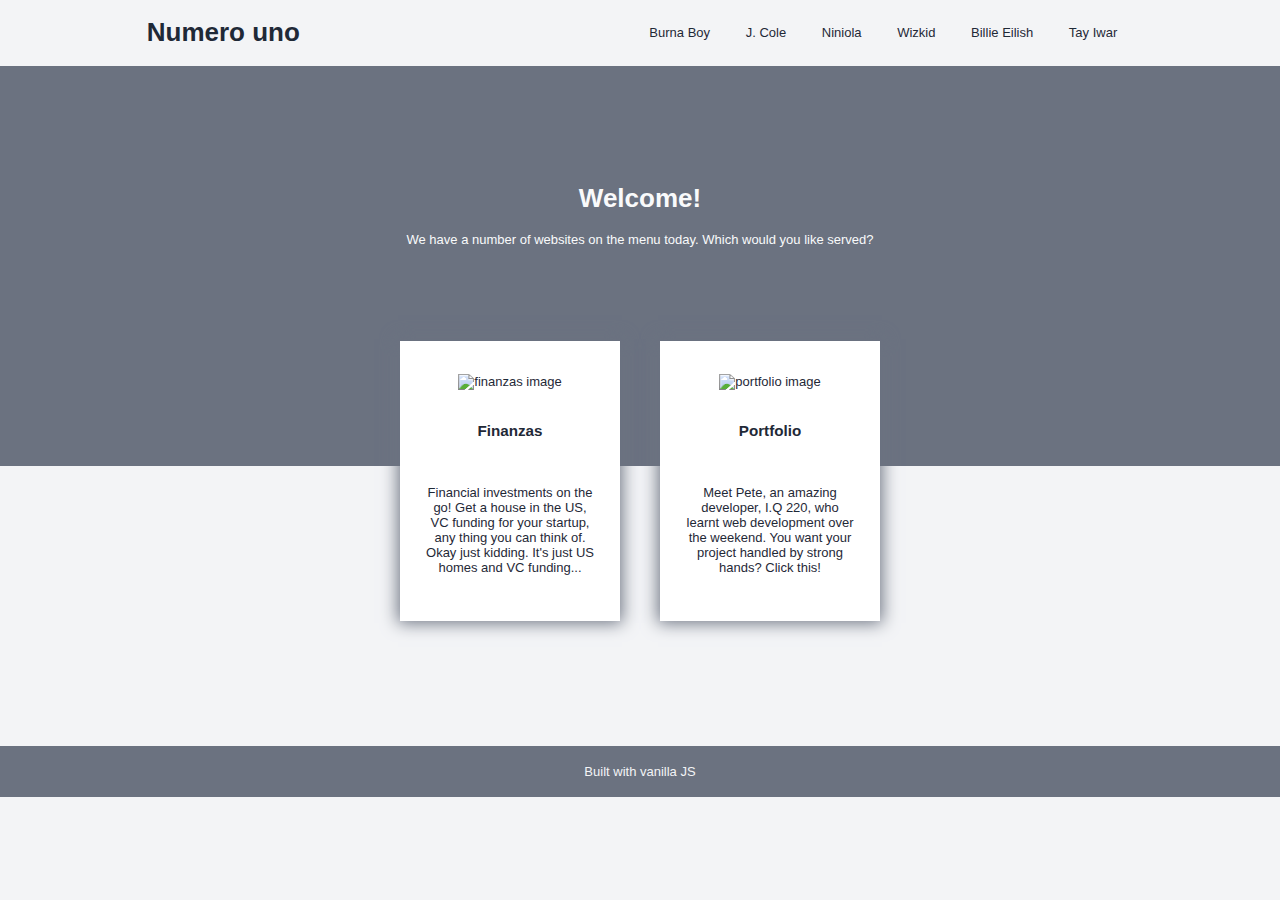
==== index.html @ 284f46f9 "added an icon to the title bar" ====
<!DOCTYPE html>
<html>
    <head>
        <meta charset="utf-8">
        <title>Welcome</title>
        <link rel="stylesheet" href="style.css">
        <link rel="shortcut icon" href="img/avatar.ico" type="image/x-icon">
        <script src="script.js"></script>
    </head>
    <body>
        <div id="rootPageLayout">
            <nav>
                <h1>Numero uno</h1>
                <div id="navbarActions">
                    <ul>
                        <li>Burna Boy</li>
                        <li>J. Cole</li>
                        <li>Niniola</li>
                        <li>Wizkid</li>
                        <li>Billie Eilish</li>
                        <li>Tay Iwar</li>
                    </ul>
                </div>
            </nav>
            <div id="welcomeBanner">
                <div id="welcomeText">
                    <h1>Welcome!</h1>
                    <p>We have a number of websites on the menu today. Which would you like served?</p>
                </div>
            </div>
            <div id="websiteList">
                <a href="SITES/finanzas/home_details.html">
                    <div id="finanzasWebsite" class="websiteCard">
                        <img alt="finanzas image">
                        <h3>Finanzas</h3>
                        <p>Financial investments on the go! Get a house in the US, VC funding for your startup, any thing you can think of. Okay just kidding. It's just US homes and VC funding...</p>
                    </div>
                </a>
                <a href="SITES/portfolio/index.html">
                    <div id="portfolioWebsite" class="websiteCard">
                        <img alt="portfolio image">
                        <h3>Portfolio</h3>
                        <p>Meet Pete, an amazing developer, I.Q 220, who learnt web development over the weekend. You want your project handled by strong hands? Click this!</p>
                    </div>
                </a>
            </div>
        </div>
        <footer>
            <p>Built with vanilla JS</p>
        </footer>
    </body>
</html>
---- style.css ----
* {
    box-sizing: border-box;
}

a {
    color: inherit;
    text-decoration: none;
}

a:active {
    color: inherit;
    text-decoration: none;
}

a:after {
    color: inherit;
    text-decoration: none;
}

a:link {
    color: inherit;
    text-decoration: none;
}

a:visited {
    color: inherit;
    text-decoration: none;
}

body {
    font-size: small;
    font-family: -apple-system, BlinkMacSystemFont, 'Segoe UI', Roboto, Oxygen, Ubuntu, Cantarell, 'Open Sans', 'Helvetica Neue', sans-serif;
    margin: 0;
    color: #1F2937;
    background-color: #F3F4F6;
}

footer {
    background-color: #6B7280;
    color: #F3F4F6;
    text-align: center;
    padding-top: 5px;
    padding-bottom: 5px;
}

li {
    display: inline-block;
    padding: 0 16px;
}

nav {
    display: flex;
    flex-direction: row;
    justify-content: space-around;
    margin: 0;
}

#navbarActions {
    margin: auto 0;
}

ul {
    list-style-type: none;
}

.websiteCard {
    background-color: white;
    width: 220px;
    min-height: 280px;
    margin: 0 20px;
    display: flex;
    flex-direction: column;
    justify-content: space-around;
    align-items: center;
    padding: 24px;
    text-align: center;
    box-shadow: 0 0 16px 2px #6B7280;
}

#websiteList {
    display: flex;
    flex-direction: row;
    justify-content: center;
    position: relative;
    bottom: 125px;
}

#welcomeBanner {
    background-color: #6B7280;
    height: 400px;
    text-align: center;
    color: #F9FAFB;
}

#welcomeText {
   padding: 100px;
}

@media(max-device-width: 592px)  {

    body {
        display: flex;
        flex-direction: column;
        font-size: x-large;
    }

    .websiteCard {
        width: 70%;
        height: 800px;
        margin: auto;
        margin-top: 40px;
        margin-bottom: 40px;
    }

    #websiteList {
        flex-direction: column;
        margin: auto;
        position: relative;
        bottom: 200px;
    }

    #welcomeBanner {
        height: 800px;
        display: flex;
        flex-direction: column;
        align-items: center;
        justify-content: center;
    }
}
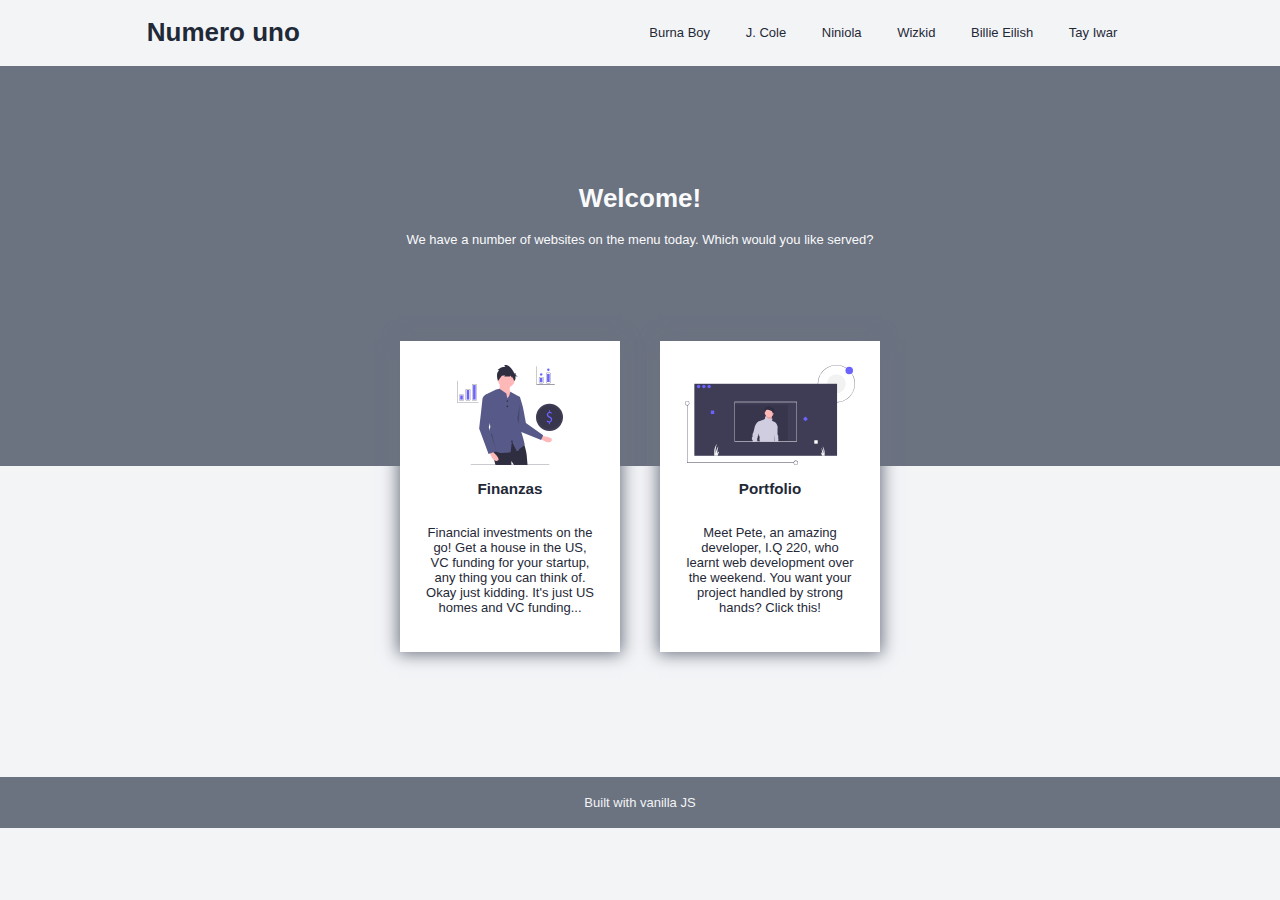
==== commit 13149470: "adjusted the card image" ====
--- a/index.html
+++ b/index.html
@@ -31,14 +31,14 @@
             <div id="websiteList">
                 <a href="SITES/finanzas/home_details.html">
                     <div id="finanzasWebsite" class="websiteCard">
-                        <img alt="finanzas image">
+                        <img class="cardImage" alt="finanzas image" src="img/invest.svg">
                         <h3>Finanzas</h3>
                         <p>Financial investments on the go! Get a house in the US, VC funding for your startup, any thing you can think of. Okay just kidding. It's just US homes and VC funding...</p>
                     </div>
                 </a>
                 <a href="SITES/portfolio/index.html">
                     <div id="portfolioWebsite" class="websiteCard">
-                        <img alt="portfolio image">
+                        <img class="cardImage" alt="portfolio image" src="img/portfolio.svg">
                         <h3>Portfolio</h3>
                         <p>Meet Pete, an amazing developer, I.Q 220, who learnt web development over the weekend. You want your project handled by strong hands? Click this!</p>
                     </div>
--- a/style.css
+++ b/style.css
@@ -33,6 +33,10 @@
     margin: 0;
     color: #1F2937;
     background-color: #F3F4F6;
+}
+
+.cardImage {
+    height: 100px;
 }
 
 footer {
@@ -101,7 +105,19 @@
     body {
         display: flex;
         flex-direction: column;
-        font-size: x-large;
+        font-size: xx-large;
+    }
+
+    .cardImage {
+        height: 300px;
+    }
+
+    footer {
+        display: flex;
+        flex-direction: column;
+        align-items: center;
+        padding-top: 100px;
+        padding-bottom: 100px;
     }
 
     .websiteCard {
@@ -126,4 +142,5 @@
         align-items: center;
         justify-content: center;
     }
+
 }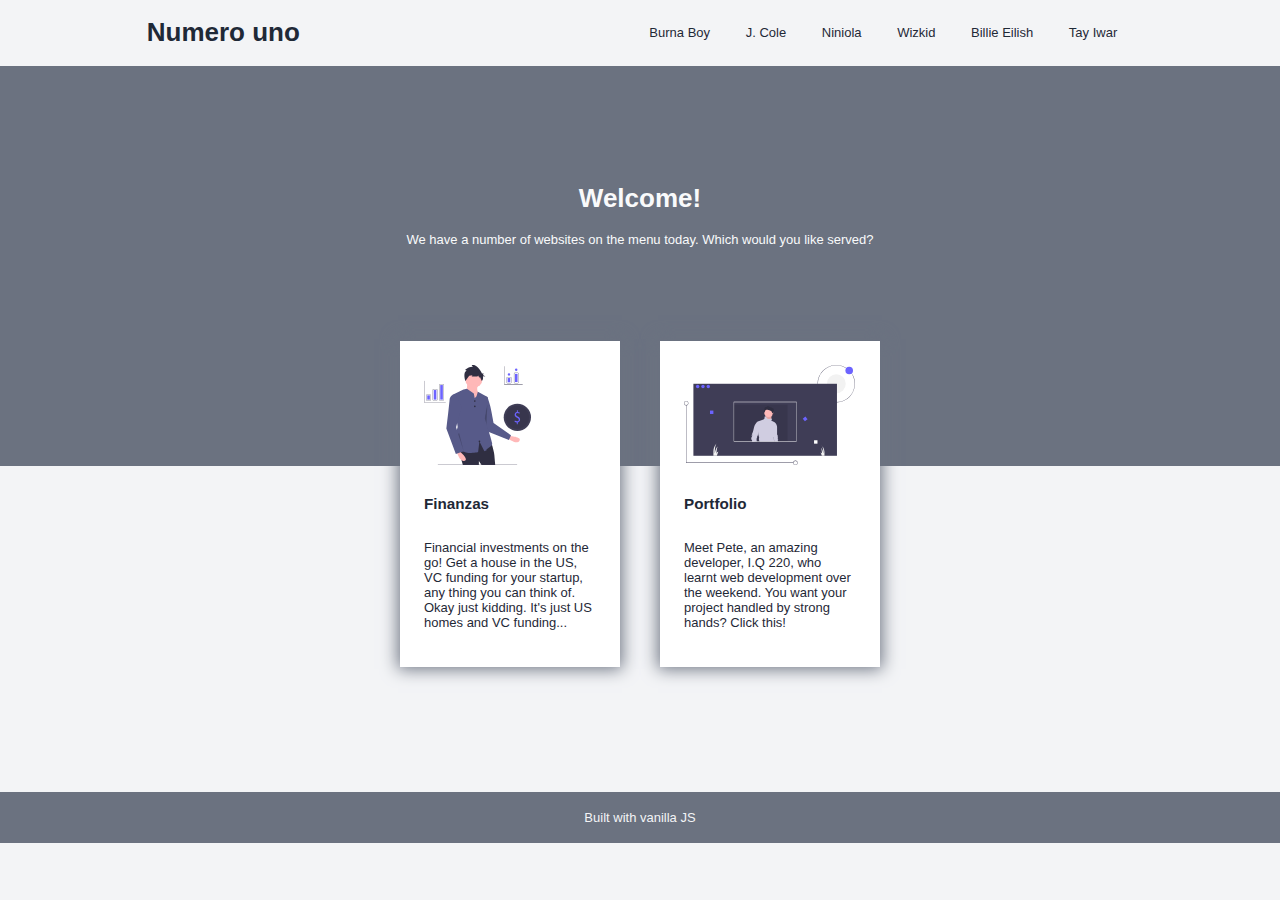
==== commit dd9f23bf: "added a description meta tag for SEO" ====
--- a/index.html
+++ b/index.html
@@ -2,6 +2,7 @@
 <html>
     <head>
         <meta charset="utf-8">
+        <meta name="description" content="Web and mobile app developer">
         <title>Welcome</title>
         <link rel="stylesheet" href="style.css">
         <link rel="shortcut icon" href="img/avatar.ico" type="image/x-icon">
@@ -10,6 +11,7 @@
     <body>
         <div id="rootPageLayout">
             <nav>
+                <button id="openNavButton">&#9766;</button>
                 <h1>Numero uno</h1>
                 <div id="navbarActions">
                     <ul>
@@ -20,6 +22,7 @@
                         <li>Billie Eilish</li>
                         <li>Tay Iwar</li>
                     </ul>
+                    <button id="closeNavButton">&times;</button>
                 </div>
             </nav>
             <div id="welcomeBanner">
@@ -32,6 +35,7 @@
                 <a href="SITES/finanzas/home_details.html">
                     <div id="finanzasWebsite" class="websiteCard">
                         <img class="cardImage" alt="finanzas image" src="img/invest.svg">
+                        <br>
                         <h3>Finanzas</h3>
                         <p>Financial investments on the go! Get a house in the US, VC funding for your startup, any thing you can think of. Okay just kidding. It's just US homes and VC funding...</p>
                     </div>
@@ -39,6 +43,7 @@
                 <a href="SITES/portfolio/index.html">
                     <div id="portfolioWebsite" class="websiteCard">
                         <img class="cardImage" alt="portfolio image" src="img/portfolio.svg">
+                        <br>
                         <h3>Portfolio</h3>
                         <p>Meet Pete, an amazing developer, I.Q 220, who learnt web development over the weekend. You want your project handled by strong hands? Click this!</p>
                     </div>
--- a/style.css
+++ b/style.css
@@ -50,6 +50,7 @@
 li {
     display: inline-block;
     padding: 0 16px;
+    cursor: pointer;
 }
 
 nav {
@@ -61,6 +62,14 @@
 
 #navbarActions {
     margin: auto 0;
+}
+
+nav button {
+    display: none;
+    border: none;
+    background-color: inherit;
+    cursor: pointer;
+    color: white;
 }
 
 ul {
@@ -75,9 +84,9 @@
     display: flex;
     flex-direction: column;
     justify-content: space-around;
-    align-items: center;
+    align-items: flex-start;
     padding: 24px;
-    text-align: center;
+    text-align: left;
     box-shadow: 0 0 16px 2px #6B7280;
 }
 
@@ -120,6 +129,54 @@
         padding-bottom: 100px;
     }
 
+    nav button {
+        display: inline-block;
+        color: black;
+        font-size: 3rem;
+    }
+
+    nav button :hover {
+        color: orange;
+    }
+
+    #navbarActions {
+        padding-top: 60px;
+        background-color: #1F2937;
+        transition: 0.5s;
+        position: fixed;
+        top: 0;
+        left: 0;
+        z-index: 1;
+        height: 100%;
+        overflow-x: hidden;
+        width: 0;
+        text-align: center;
+    }
+
+    #navbarActions li {
+        display: block;
+        color: #F9FAFB;
+        margin: 100px 0;
+    }
+
+    #navbarActions li :hover {
+        color: orange;
+    }
+
+    #openNavButton {
+        color: black;
+        position: absolute;
+        left: 40px;
+        top: 40px;
+    }
+
+    #closeNavButton {
+        color: white;
+        position: absolute;
+        top: 50px;
+        right: 50px;
+    }
+
     .websiteCard {
         width: 70%;
         height: 800px;
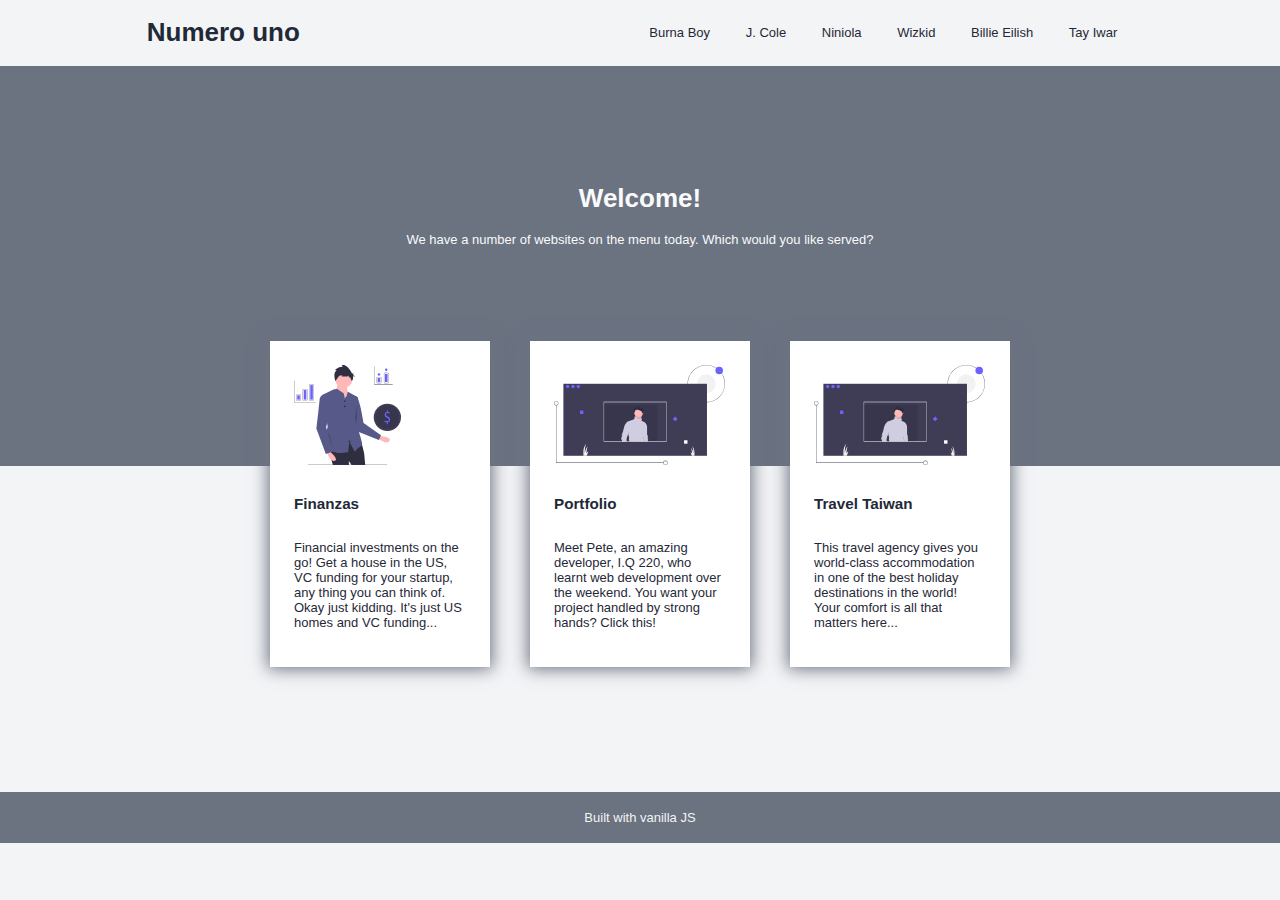
==== commit 165fd7a7: "add a card to link to my newest web page" ====
--- a/index.html
+++ b/index.html
@@ -34,7 +34,7 @@
             <div id="websiteList">
                 <a href="SITES/finanzas/home_details.html">
                     <div id="finanzasWebsite" class="websiteCard">
-                        <img class="cardImage" alt="finanzas image" src="img/invest.svg">
+                        <img class="cardImage" alt="Finanzas website image" src="img/invest.svg">
                         <br>
                         <h3>Finanzas</h3>
                         <p>Financial investments on the go! Get a house in the US, VC funding for your startup, any thing you can think of. Okay just kidding. It's just US homes and VC funding...</p>
@@ -42,10 +42,18 @@
                 </a>
                 <a href="SITES/portfolio/index.html">
                     <div id="portfolioWebsite" class="websiteCard">
-                        <img class="cardImage" alt="portfolio image" src="img/portfolio.svg">
+                        <img class="cardImage" alt="portfolio website image" src="img/portfolio.svg">
                         <br>
                         <h3>Portfolio</h3>
                         <p>Meet Pete, an amazing developer, I.Q 220, who learnt web development over the weekend. You want your project handled by strong hands? Click this!</p>
+                    </div>
+                </a>
+                <a href="SITES/portfolio/index.html">
+                    <div id="travelTaiwanWebsite" class="websiteCard">
+                        <img class="cardImage" alt="travel agency image" src="img/portfolio.svg">
+                        <br>
+                        <h3>Travel Taiwan</h3>
+                        <p>This travel agency gives you world-class accommodation in one of the best holiday destinations in the world! Your comfort is all that matters here...</p>
                     </div>
                 </a>
             </div>
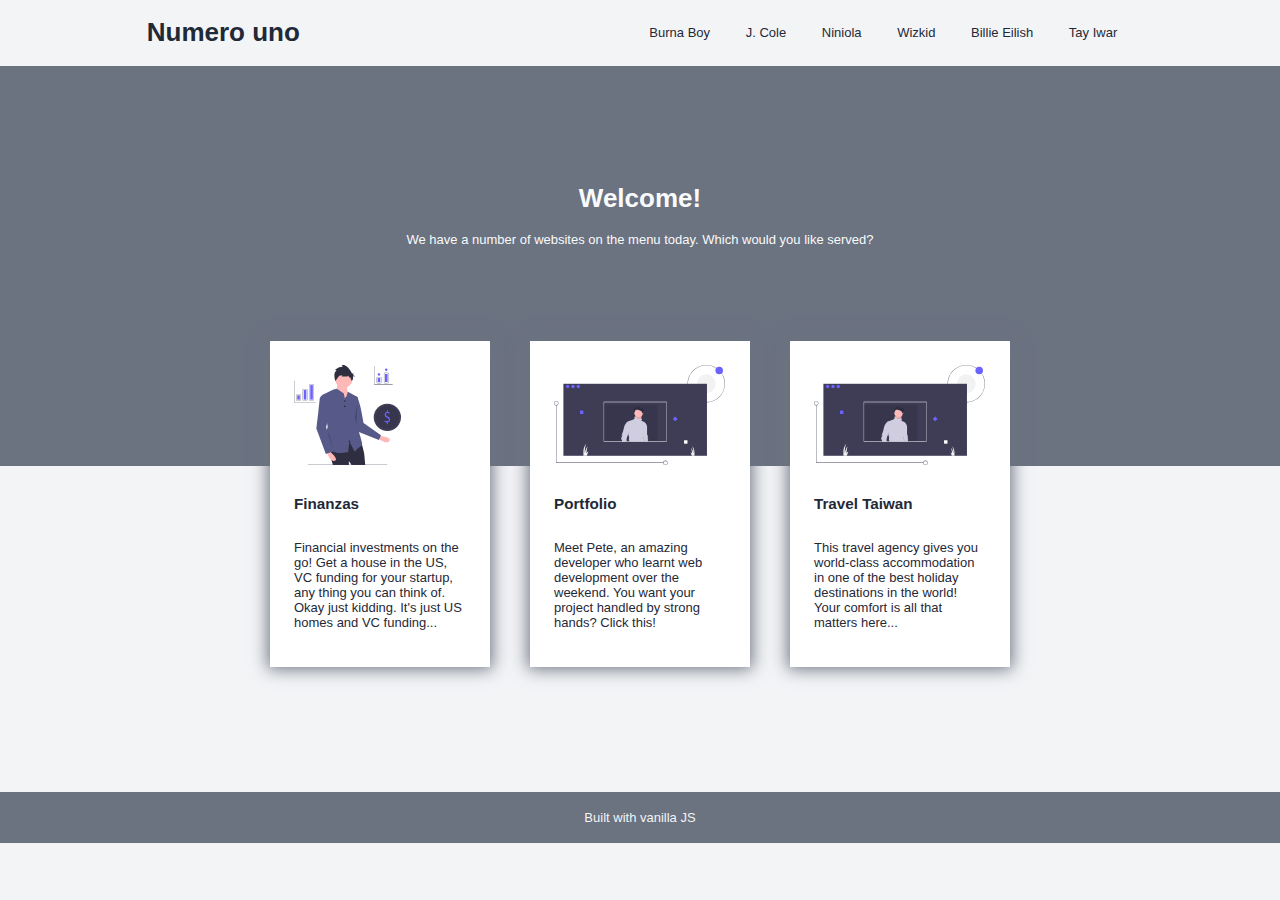
==== commit baacfccf: "added a link to the travel taiwan page" ====
--- a/index.html
+++ b/index.html
@@ -45,10 +45,10 @@
                         <img class="cardImage" alt="portfolio website image" src="img/portfolio.svg">
                         <br>
                         <h3>Portfolio</h3>
-                        <p>Meet Pete, an amazing developer, I.Q 220, who learnt web development over the weekend. You want your project handled by strong hands? Click this!</p>
+                        <p>Meet Pete, an amazing developer who learnt web development over the weekend. You want your project handled by strong hands? Click this!</p>
                     </div>
                 </a>
-                <a href="SITES/portfolio/index.html">
+                <a href="https://onumengine.github.io/traveltaiwan">
                     <div id="travelTaiwanWebsite" class="websiteCard">
                         <img class="cardImage" alt="travel agency image" src="img/portfolio.svg">
                         <br>
